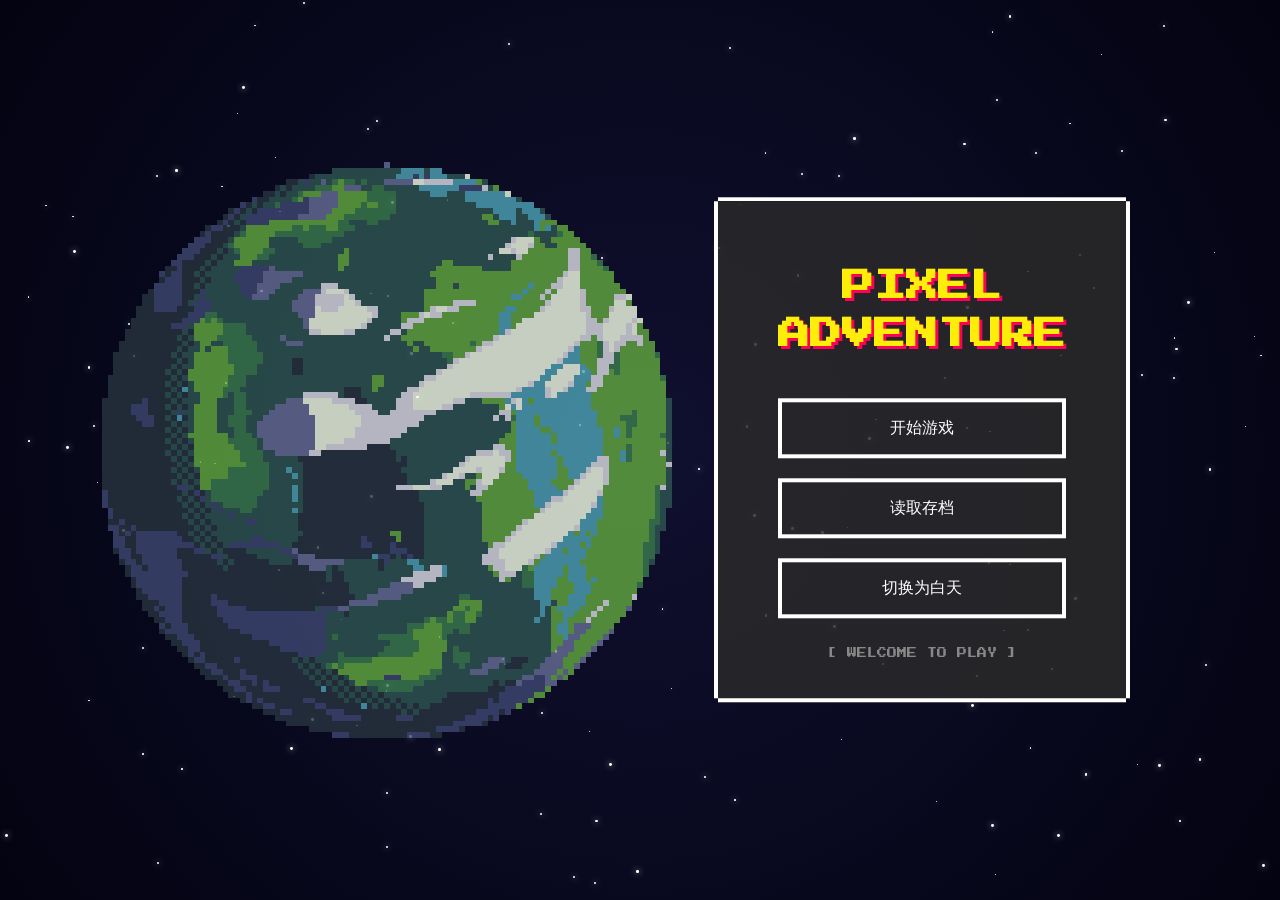
==== index.html @ 85c09548 "first commit" ====
<!DOCTYPE html>
<html lang="zh">
<head>
    <meta charset="UTF-8">
    <meta name="viewport" content="width=device-width, initial-scale=1.0">
    <title>PIXEL ADVENTURE</title>
    <link href="https://fonts.googleapis.com/css2?family=Press+Start+2P&display=swap" rel="stylesheet">
    <link rel="stylesheet" href="style.css">
</head>
<body>

    <div id="stars-container"></div>
    
    <div id="gif-bg"></div>

    <div id="main-menu">
        <h1 class="game-title">PIXEL<br>ADVENTURE</h1>
        
        <div class="btn-container">
            <button class="pixel-btn" id="btn-start">开始游戏</button>
            <button class="pixel-btn" id="btn-load">读取存档</button>
            <button class="pixel-btn" id="btn-switch">界面切换</button>
        </div>

        <div class="footer-text blink">
            [ WELCOME TO PLAY ]
        </div>
    </div>

    <script src="start.js"></script>

</body>
</html>
---- style.css ----
/* 基础网页设定与宇宙深蓝渐变背景 */
body, html {
    margin: 0;
    padding: 0;
    width: 100vw;
    height: 100vh;
    background: radial-gradient(circle at center, #101030 0%, #030311 100%);
    display: flex;
    justify-content: center;
    align-items: center;
    font-family: 'Press Start 2P', monospace;
    color: #ffffff;
    overflow: hidden; /* 防止星星超出屏幕产生滚动条 */
    position: relative;
}

body {
    transition: background 0.5s ease, color 0.35s ease;
}

/* 白天模式：更明亮的天空配色 */
body.day-mode {
    background: radial-gradient(circle at 50% 35%, #eaf7ff 0%, #c8e8ff 45%, #93c9ef 100%);
    color: #1e3550;
}

/* 星空容器：铺满全屏，位于背景之上、GIF 之下 */
#stars-container {
    position: fixed;
    inset: 0;
    width: 100vw;
    height: 100vh;
    z-index: 0;
    pointer-events: none;
}

/* GIF 背景图层（保持正方形比例） */
#gif-bg {
    position: absolute;
    top: 50%;
    left: 30%;
    transform: translate(-50%, -50%);
    width: clamp(320px, 64vmin, 700px);
    aspect-ratio: 1 / 1;
    
    /* 注意：请确保你的项目根目录下有 assets/background.gif 文件 */
    background-image: url('./assets/background.gif'); 
    background-size: contain; /* 保持完整正方形内容，不拉伸 */
    background-position: center;
    background-repeat: no-repeat;
    
    z-index: 1; /* 放在 UI 下面，星星上面 */
    opacity: 0.8; /* 稍微降低透明度，更好地融入星空 */
    image-rendering: pixelated; /* 保持像素风的锐利边缘 */
}

@media (max-width: 1200px) {
    #gif-bg {
        left: 32%;
        width: clamp(300px, 60vmin, 620px);
    }
}

/* 动态生成的星星通用样式 */
.star {
    position: absolute;
    background-color: #ffffff;
    border-radius: 50%;
    z-index: 0;
    box-shadow: 0 0 6px rgba(255, 255, 255, 0.9);
    animation: twinkle infinite alternate;
}

/* 白天模式下保留星点但不闪烁 */
body.day-mode .star {
    animation: none;
    opacity: 0.15;
    box-shadow: none;
}

/* 星星闪烁动画 */
@keyframes twinkle {
    0% { opacity: 0.1; transform: scale(0.8); }
    100% { opacity: 1; transform: scale(1.2); box-shadow: 0 0 4px #fff; }
}

/* 游戏主菜单 UI 容器 */
#main-menu {
    text-align: center;
    background-color: rgba(43, 43, 43, 0.85); /* 半透明深灰底色，防止背景太花看不清字 */
    padding: 40px 60px;
    box-shadow: 
        -4px 0 0 0 #fff, 
        4px 0 0 0 #fff, 
        0 -4px 0 0 #fff, 
        0 4px 0 0 #fff;
    position: absolute;
    top: 50%;
    left: 72%;
    transform: translate(-50%, -50%);
    z-index: 10;
}

body.day-mode #main-menu {
    background-color: rgba(245, 252, 255, 0.92);
    box-shadow:
        -4px 0 0 0 #2f5d86,
        4px 0 0 0 #2f5d86,
        0 -4px 0 0 #2f5d86,
        0 4px 0 0 #2f5d86;
}

@media (max-width: 1200px) {
    #main-menu {
        left: 74%;
        padding: 34px 48px;
    }
}

@media (max-width: 768px) {
    #gif-bg {
        left: 50%;
        top: 36%;
        width: clamp(220px, 66vmin, 420px);
    }

    #main-menu {
        left: 50%;
        top: 72%;
        padding: 24px 20px;
    }
}

/* 游戏标题 */
.game-title {
    font-size: 32px;
    color: #fcee09;
    margin-bottom: 40px;
    text-shadow: 3px 3px 0 #ff0055;
    line-height: 1.5;
}

body.day-mode .game-title {
    color: #0c4b85;
    text-shadow: 2px 2px 0 #ffd970;
}

/* 按钮容器 */
.btn-container {
    display: flex;
    flex-direction: column;
    gap: 20px;
}

/* 像素风按钮样式 */
.pixel-btn {
    background-color: transparent;
    color: #ffffff;
    font-family: 'Press Start 2P', monospace;
    font-size: 16px;
    padding: 15px 20px;
    border: 4px solid #ffffff;
    cursor: pointer;
    transition: all 0.1s;
    outline: none;
}

body.day-mode .pixel-btn {
    color: #214b73;
    border-color: #2f5d86;
}

.pixel-btn:hover {
    background-color: #ffffff;
    color: #1e1e1e;
    transform: scale(1.05);
}

body.day-mode .pixel-btn:hover {
    background-color: #2f5d86;
    color: #ffffff;
}

.pixel-btn:active {
    transform: scale(0.95);
}

/* 底部闪烁文字 */
.footer-text {
    margin-top: 30px;
    font-size: 10px;
    color: #888;
}

body.day-mode .footer-text {
    color: #3c6a91;
}

.blink {
    animation: blinker 1.5s linear infinite;
}

@keyframes blinker {
    50% { opacity: 0.3; }
}
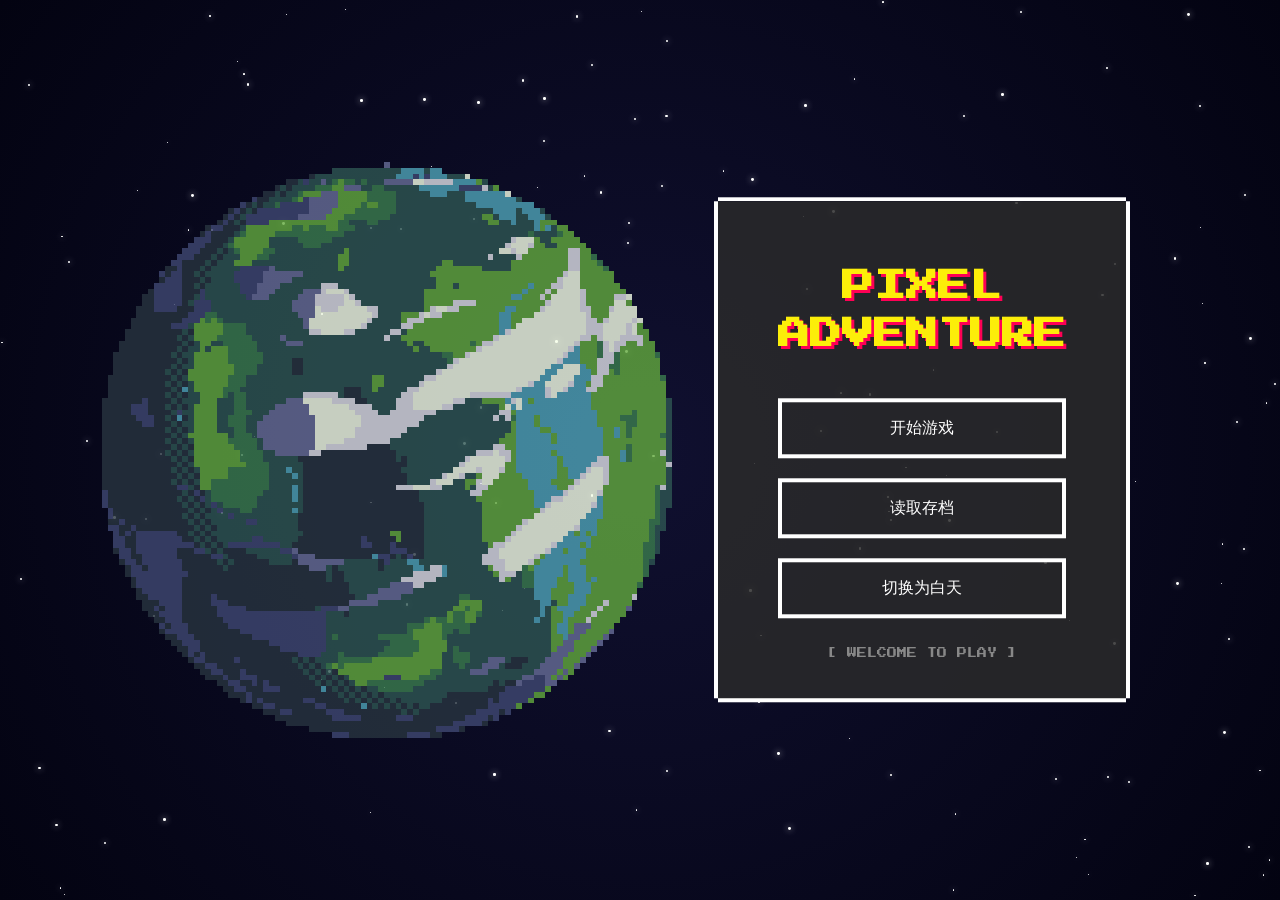
==== commit 91527d74: "second commit：这次提交全面封装了角色、控制逻辑和镜头偏移逻辑，制作了一个角色（平平无奇的物理魔法使） Co-authored-by: Copilot <copilot@github.co" ====
--- a/index.html
+++ b/index.html
@@ -15,7 +15,7 @@
 
     <div id="main-menu">
         <h1 class="game-title">PIXEL<br>ADVENTURE</h1>
-        
+
         <div class="btn-container">
             <button class="pixel-btn" id="btn-start">开始游戏</button>
             <button class="pixel-btn" id="btn-load">读取存档</button>
@@ -28,6 +28,5 @@
     </div>
 
     <script src="start.js"></script>
-
 </body>
 </html>
--- a/style.css
+++ b/style.css
@@ -61,7 +61,6 @@
     }
 }
 
-/* 动态生成的星星通用样式 */
 .star {
     position: absolute;
     background-color: #ffffff;
@@ -71,20 +70,17 @@
     animation: twinkle infinite alternate;
 }
 
-/* 白天模式下保留星点但不闪烁 */
 body.day-mode .star {
     animation: none;
     opacity: 0.15;
     box-shadow: none;
 }
 
-/* 星星闪烁动画 */
 @keyframes twinkle {
     0% { opacity: 0.1; transform: scale(0.8); }
     100% { opacity: 1; transform: scale(1.2); box-shadow: 0 0 4px #fff; }
 }
 
-/* 游戏主菜单 UI 容器 */
 #main-menu {
     text-align: center;
     background-color: rgba(43, 43, 43, 0.85); /* 半透明深灰底色，防止背景太花看不清字 */
@@ -131,7 +127,6 @@
     }
 }
 
-/* 游戏标题 */
 .game-title {
     font-size: 32px;
     color: #fcee09;
@@ -145,14 +140,12 @@
     text-shadow: 2px 2px 0 #ffd970;
 }
 
-/* 按钮容器 */
 .btn-container {
     display: flex;
     flex-direction: column;
     gap: 20px;
 }
 
-/* 像素风按钮样式 */
 .pixel-btn {
     background-color: transparent;
     color: #ffffff;
@@ -185,7 +178,6 @@
     transform: scale(0.95);
 }
 
-/* 底部闪烁文字 */
 .footer-text {
     margin-top: 30px;
     font-size: 10px;
@@ -202,4 +194,4 @@
 
 @keyframes blinker {
     50% { opacity: 0.3; }
-}+}
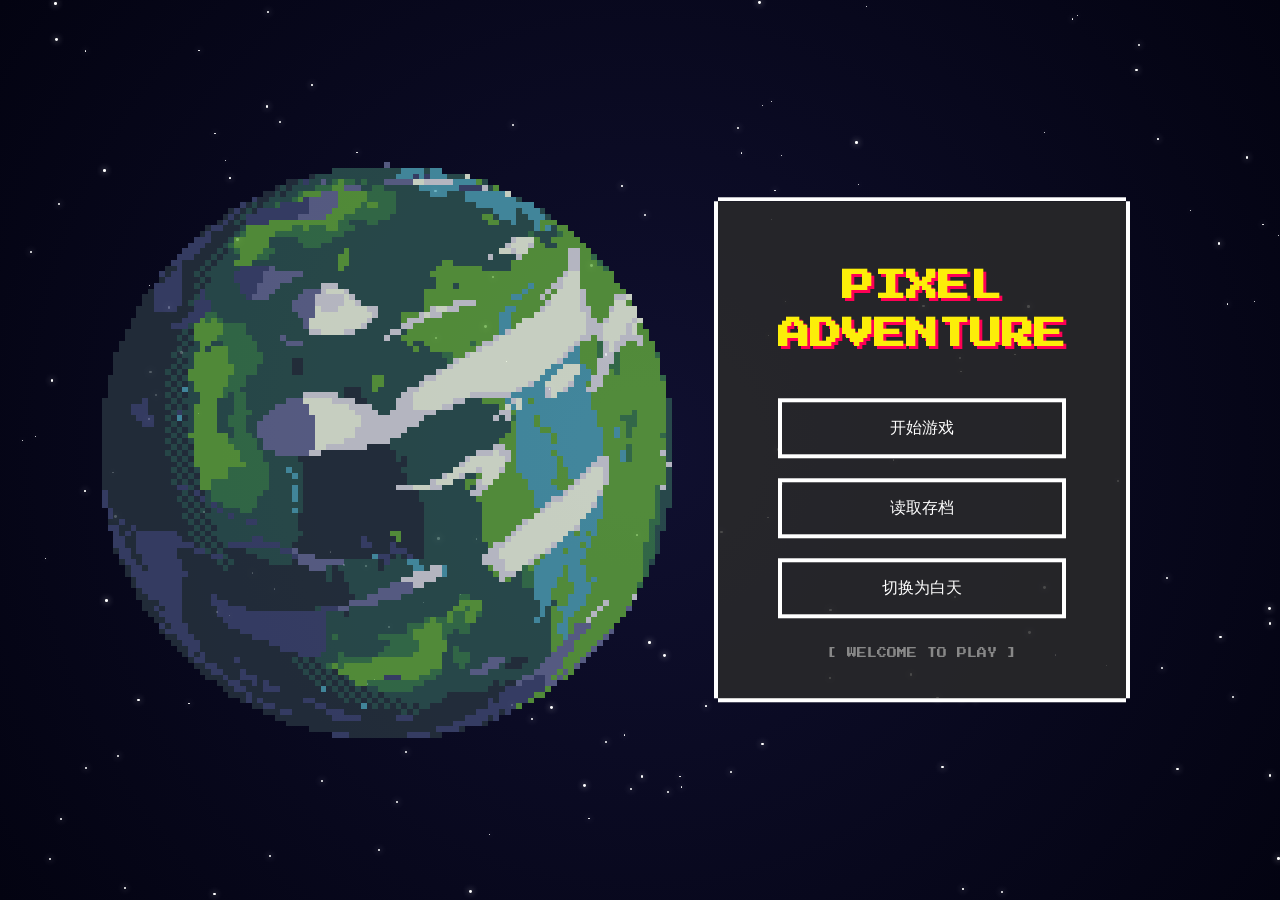
==== commit f3068158: "fourth commit：极大幅度完善了战斗逻辑和动画连贯，但是目前还有一些亟待完善的点： 1.长按移动键时的手感问题（下一步行动队列容量应该设为2） 2.目前敌人模型是单敌人模型，要修改为多敌人模" ====
--- a/index.html
+++ b/index.html
@@ -27,6 +27,6 @@
         </div>
     </div>
 
-    <script src="start.js"></script>
+    <script src="start.js?v=20260425-6"></script>
 </body>
 </html>
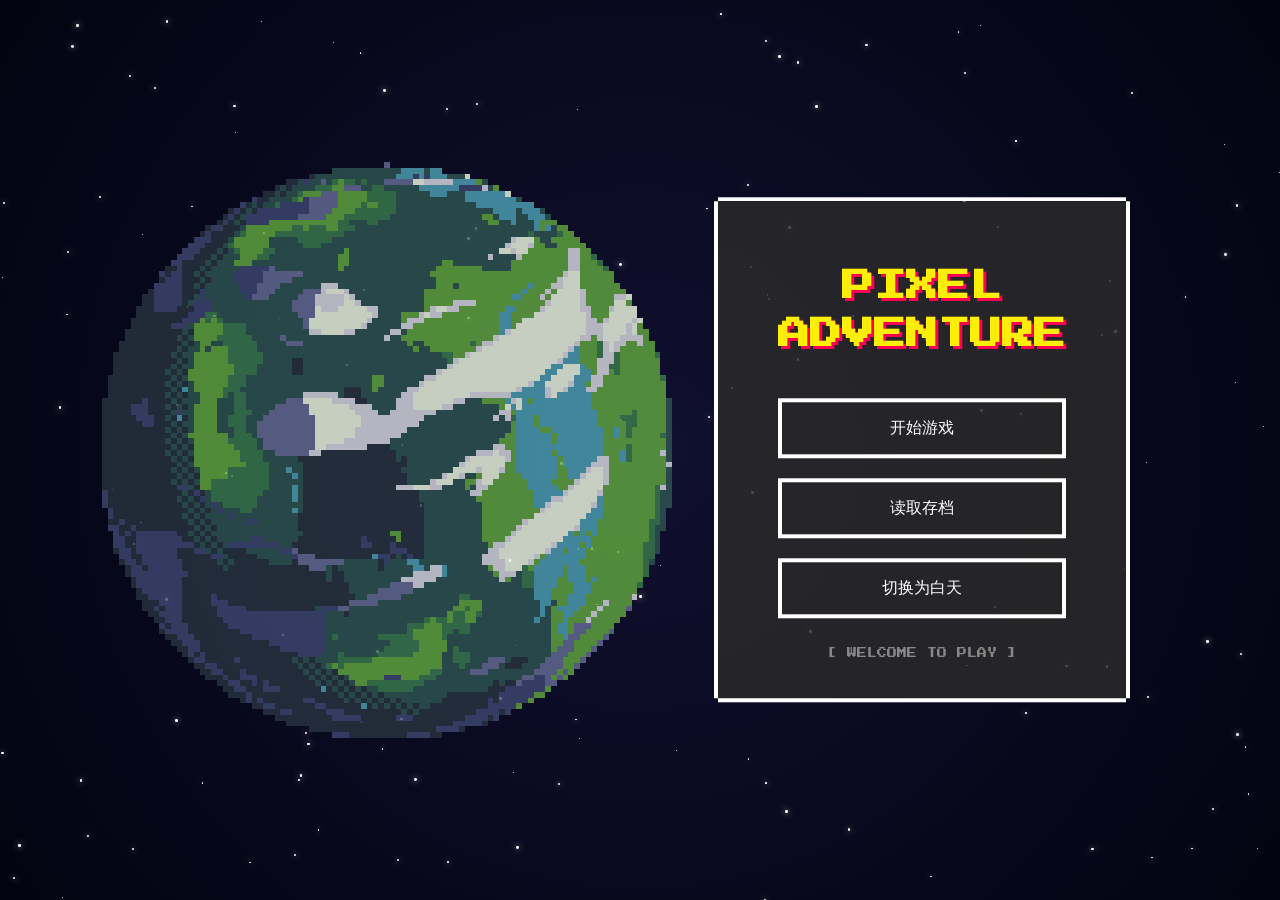
==== commit 5e0a3208: "seventh commit：增加了主界面的随机十首bgm" ====
--- a/index.html
+++ b/index.html
@@ -27,6 +27,6 @@
         </div>
     </div>
 
-    <script src="start.js?v=20260425-6"></script>
+    <script src="start.js?v=20260426-4"></script>
 </body>
 </html>
